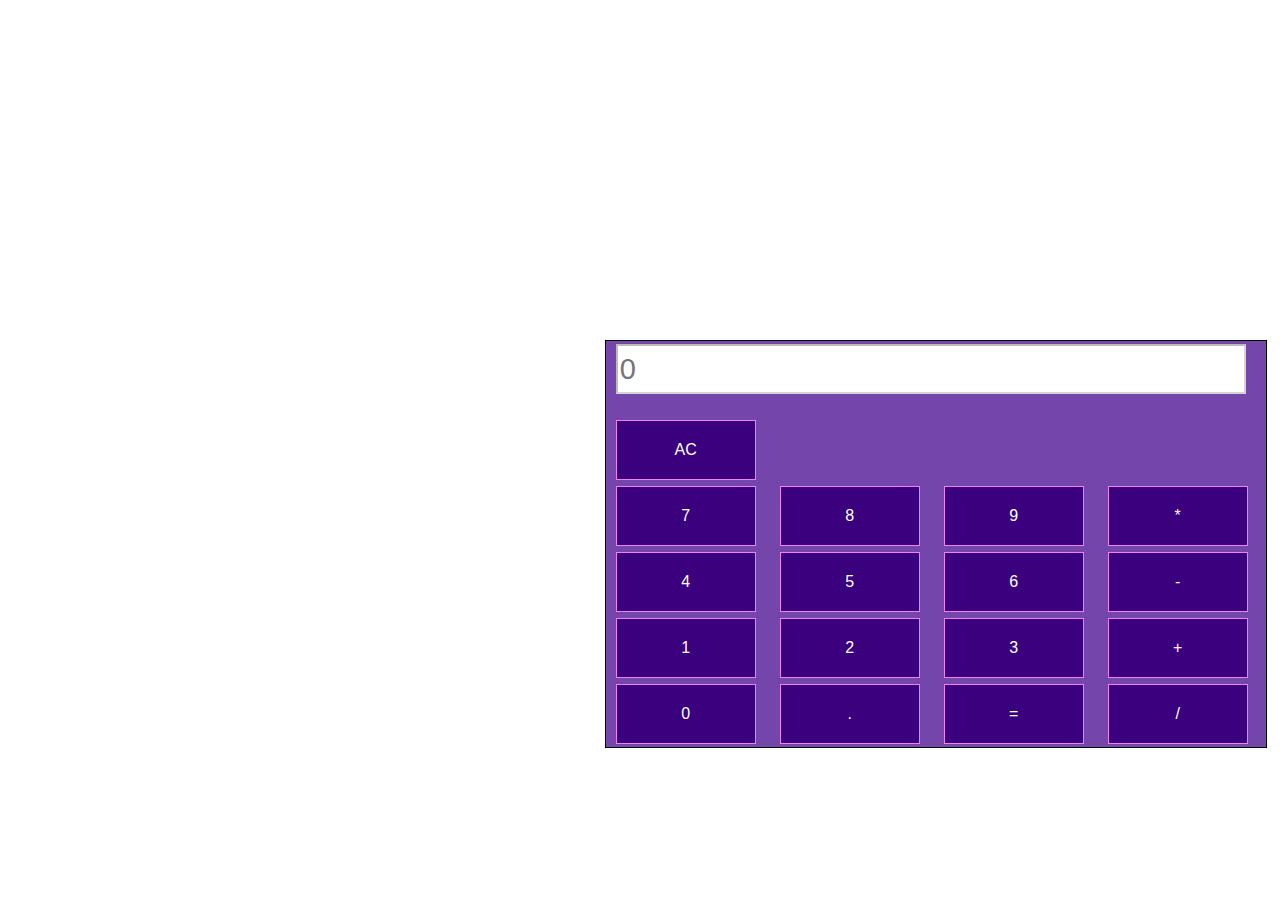
==== calculadora.html @ 4dec1325 "first commit" ====
<html lang="pt-br">
<head>
    <meta charset="UTF-8">
    <meta name="viewport" content="width=device-width, initial-scale=1.0">
    <link rel="stylesheet" href="style.css">
    <title>Document</title>
</head>
<body>
    <div class="calculator">
    
        <div class="display">
            <input id="display" placeholder="0" disabled>
            <h2 id="history"></h2>
        </div>

        
        <div class="row">
            <button class="button purple-text" onclick="limpar()">AC</button>
        </div>

        <div class="row">
            <button class="button" onclick="add_numero(7)">7</button>
            <button class="button" onclick="add_numero(8)">8</button>
            <button class="button" onclick="add_numero(9)">9</button>
            <button class="button gray" onclick="add_operador('*')">*</button>
        </div>

        <div class="row">
            <button class="button" onclick="add_numero(4)">4</button>
            <button class="button" onclick="add_numero(5)">5</button>
            <button class="button" onclick="add_numero(6)">6</button>
            <button class="button gray" onclick="add_operador('-')">-</button>
        </div>

        <div class="row">
            <button class="button" onclick="add_numero(1)">1</button>
            <button class="button" onclick="add_numero(2)">2</button>
            <button class="button" onclick="add_numero(3)">3</button>
            <button class="button gray" onclick="add_operador('+')">+</button>
        </div>

        <div class="row">
            <div></div>
            <button class="button" onclick="add_numero(0)">0</button>
            <button class="button" onclick="add_numero('.')">.</button>
            <button class="button purple" onclick="total()">=</button>
            <button class="button gray" onclick="add_operador('/')">/</button>
        </div>
    

    </div>    
    <script type="text/javascript" src="script.js"></script>
</body>
</html>
---- style.css ----
body{
    margin: 9cm 0 0 16cm;
}
.calculator{
    border: 1px solid rgb(0, 0, 0); 
    background-color:rgb(116, 69, 170);
    width: 660px;
}
#display{
    background-color: white;
    color: black;
    margin: 3px 10px;
    width: 630px;
    height: 50px;
    font-size: 29px;
}
.button{
    width: 140px;
    height: 60px;
    font-size: 16px;
    margin: 3px 10px ;
    background-color: rgb(59, 0, 126);
    color: white;
    border: 1px solid violet;
}
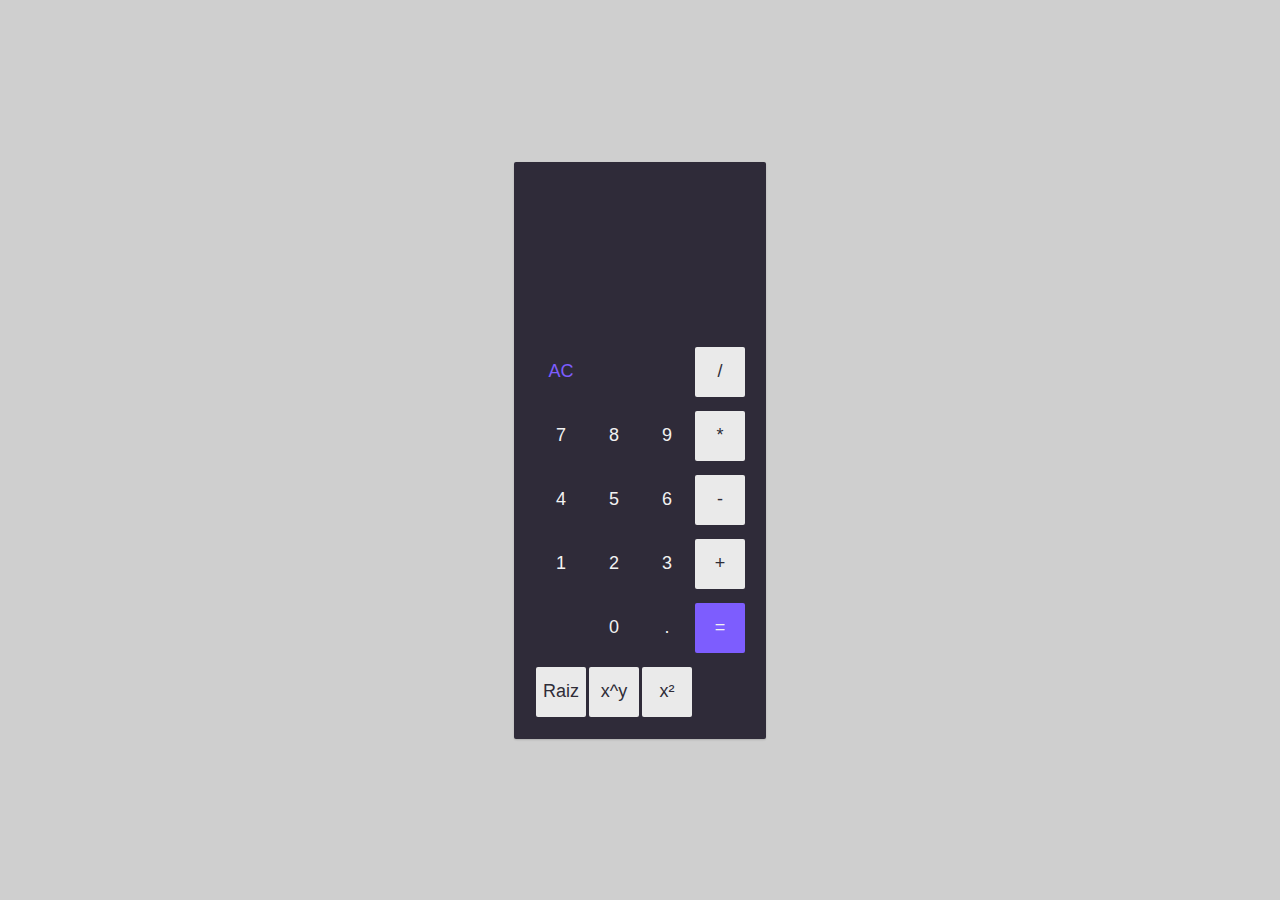
==== commit 8567237c: "continuação" ====
--- a/calculadora.html
+++ b/calculadora.html
@@ -1,54 +1,70 @@
+<!DOCTYPE html>
 <html lang="pt-br">
+
 <head>
-    <meta charset="UTF-8">
-    <meta name="viewport" content="width=device-width, initial-scale=1.0">
+    <meta charset="UTF-8" />
+    <meta name="viewport" content="width=device-width, initial-scale=1.0" />
     <link rel="stylesheet" href="style.css">
-    <title>Document</title>
+
+    <title>Calculadora</title>
 </head>
+
 <body>
+
+    
     <div class="calculator">
-    
+
         <div class="display">
-            <input id="display" placeholder="0" disabled>
-            <h2 id="history"></h2>
-        </div>
-
-        
-        <div class="row">
-            <button class="button purple-text" onclick="limpar()">AC</button>
+            <input type="text" id="conta"></input>
+            <h2 class="resultado"></h2>
         </div>
 
         <div class="row">
-            <button class="button" onclick="add_numero(7)">7</button>
-            <button class="button" onclick="add_numero(8)">8</button>
-            <button class="button" onclick="add_numero(9)">9</button>
-            <button class="button gray" onclick="add_operador('*')">*</button>
+            <button class="button purple-text" id="apagartudo">AC</button>
+            <div></div>
+            <div></div>
+            <button class="button gray" id="dividir">/</button>
         </div>
 
         <div class="row">
-            <button class="button" onclick="add_numero(4)">4</button>
-            <button class="button" onclick="add_numero(5)">5</button>
-            <button class="button" onclick="add_numero(6)">6</button>
-            <button class="button gray" onclick="add_operador('-')">-</button>
+            <button class="button" id="number7">7</button>
+            <button class="button" id="number8">8</button>
+            <button class="button" id="number9">9</button>
+            <button class="button gray" id="multiplicar">*</button>
         </div>
 
         <div class="row">
-            <button class="button" onclick="add_numero(1)">1</button>
-            <button class="button" onclick="add_numero(2)">2</button>
-            <button class="button" onclick="add_numero(3)">3</button>
-            <button class="button gray" onclick="add_operador('+')">+</button>
+            <button class="button" id="number4">4</button>
+            <button class="button" id="number5">5</button>
+            <button class="button" id="number6">6</button>
+            <button class="button gray" id="subtrair">-</button>
+        </div>
+
+        <div class="row">
+            <button class="button" id="number1">1</button>
+            <button class="button" id="number2">2</button>
+            <button class="button" id="number3">3</button>
+            <button class="button gray" id="Adicao">+</button>
         </div>
 
         <div class="row">
             <div></div>
-            <button class="button" onclick="add_numero(0)">0</button>
-            <button class="button" onclick="add_numero('.')">.</button>
-            <button class="button purple" onclick="total()">=</button>
-            <button class="button gray" onclick="add_operador('/')">/</button>
+            <button class="button" id="number7">0</button>
+            <button class="button" id="ponto">.</button>
+            <button class="button purple" id="igual">=</button>
         </div>
-    
+        
+        <div class="row">
+            <button class="button gray" id="Raiz">Raiz</button>
+            <button class="button gray" id="elevadoy">x^y</button>
+            <button class="button gray" id="elevado2">x²</button>
+        </div>
+    </div>
 
-    </div>    
+  
     <script type="text/javascript" src="script.js"></script>
+
+
 </body>
+
 </html>--- a/style.css
+++ b/style.css
@@ -1,25 +1,124 @@
-body{
-    margin: 9cm 0 0 16cm;
-}
-.calculator{
-    border: 1px solid rgb(0, 0, 0); 
-    background-color:rgb(116, 69, 170);
-    width: 660px;
-}
-#display{
-    background-color: white;
-    color: black;
-    margin: 3px 10px;
-    width: 630px;
+* {
+    box-sizing: border-box;
+    margin: 0;
+    outline: 0;
+    padding: 0;
+  }
+  
+  body {
+    background: url(/img/background.png) #cfcfcf;
+    color: #111111;
+    font-size: 16px;
+  
+    /* FLEX */
+    align-items: center;
+    display: flex;
+    justify-content: center;
+  }
+  
+  body,
+  input,
+  textarea,
+  button {
+    font-family: "Roboto", sans-serif;
+  }
+  
+  html,
+  body {
+    height: 100%;
+  }
+  
+  /* CALCULATOR CONTAINER */
+  .calculator {
+    animation: sideIn 480ms cubic-bezier(0.42, 0, 0.21, 1);
+    background-color: #2f2b39;
+    border-radius: 2px;
+    box-shadow: 0 1px 2px rgba(0, 0, 0, 0.15);
+    padding: 10px 20px;
+    width: 252px;
+  }
+  
+  /* DISPLAY */
+  .display {
+    margin: 50px 0 60px;
+    text-align: right;
+  }
+  
+  .display input {
+    background: transparent;
+    border: none;
+    color: #f2f2f2;
+    font-size: 40px;
+    font-weight: 400;
+    text-align: right;
+    width: 100%;
+  }
+  
+  .display h2 {
+    color: #6d53d6;
+    font-size: 15px;
+    font-weight: 500;
+    height: 18px;
+  }
+  
+  /* ROW GRID */
+  .row {
+    display: grid;
+    grid-template-columns: repeat(4, 25%);
+    margin-bottom: 10px;
+  }
+  
+  /* BUTTON */
+  .button {
+    background-color: transparent;
+    border: none;
+    border-radius: 2px;
+    color: #f2f2f2;
+    cursor: pointer;
+    font-size: 18px;
+    font-weight: 500;
     height: 50px;
-    font-size: 29px;
-}
-.button{
-    width: 140px;
-    height: 60px;
-    font-size: 16px;
-    margin: 3px 10px ;
-    background-color: rgb(59, 0, 126);
-    color: white;
-    border: 1px solid violet;
-}+    margin: 2px;
+    transition: all 0.15s ease-in-out;
+    width: 50px;
+  }
+  
+  .button:hover {
+    transform: scale(1.04);
+  }
+  .button:active {
+    transform: scale(0.97);
+  }
+  
+  /* COLORS */
+  .gray {
+    background-color: #eaeaea;
+    color: #2f2d38;
+  }
+  
+  .purple {
+    background-color: #7d5dfe;
+    color: #f2f2f2;
+  }
+  
+  .purple-text {
+    color: #7d5dfe;
+  }
+  
+  /* ANIMATION */
+  @keyframes sideIn {
+    from {
+      transform: translateY(-150px);
+      opacity: 0;
+    }
+  
+    50% {
+      transform: translateY(-75px);
+    }
+  
+    to {
+      transform: translateY(0);
+      opacity: 1;
+    }
+  }
+  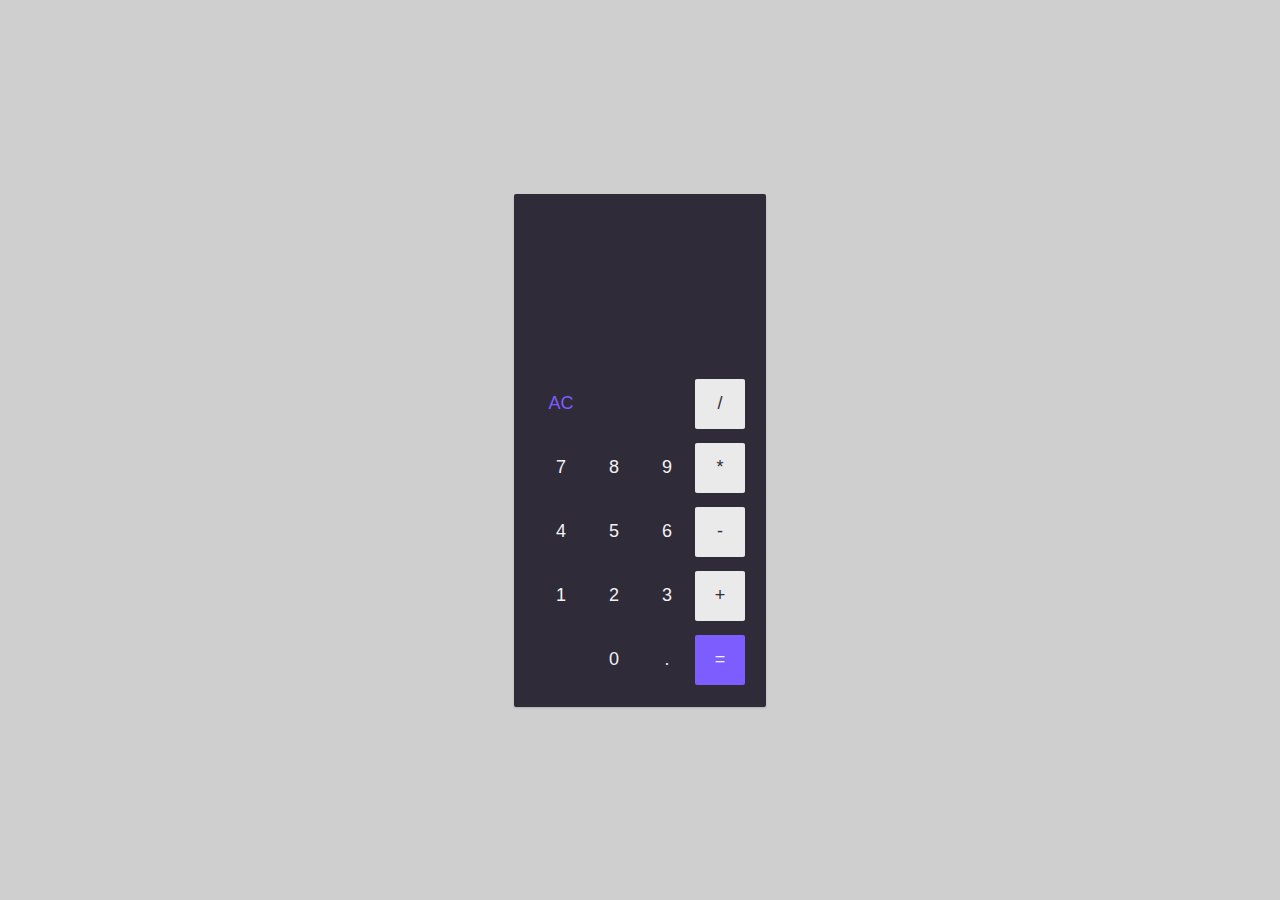
==== commit 71361864: "continuação" ====
--- a/calculadora.html
+++ b/calculadora.html
@@ -49,15 +49,9 @@
 
         <div class="row">
             <div></div>
-            <button class="button" id="number7">0</button>
+            <button class="button" id="number0">0</button>
             <button class="button" id="ponto">.</button>
             <button class="button purple" id="igual">=</button>
-        </div>
-        
-        <div class="row">
-            <button class="button gray" id="Raiz">Raiz</button>
-            <button class="button gray" id="elevadoy">x^y</button>
-            <button class="button gray" id="elevado2">x²</button>
         </div>
     </div>
 
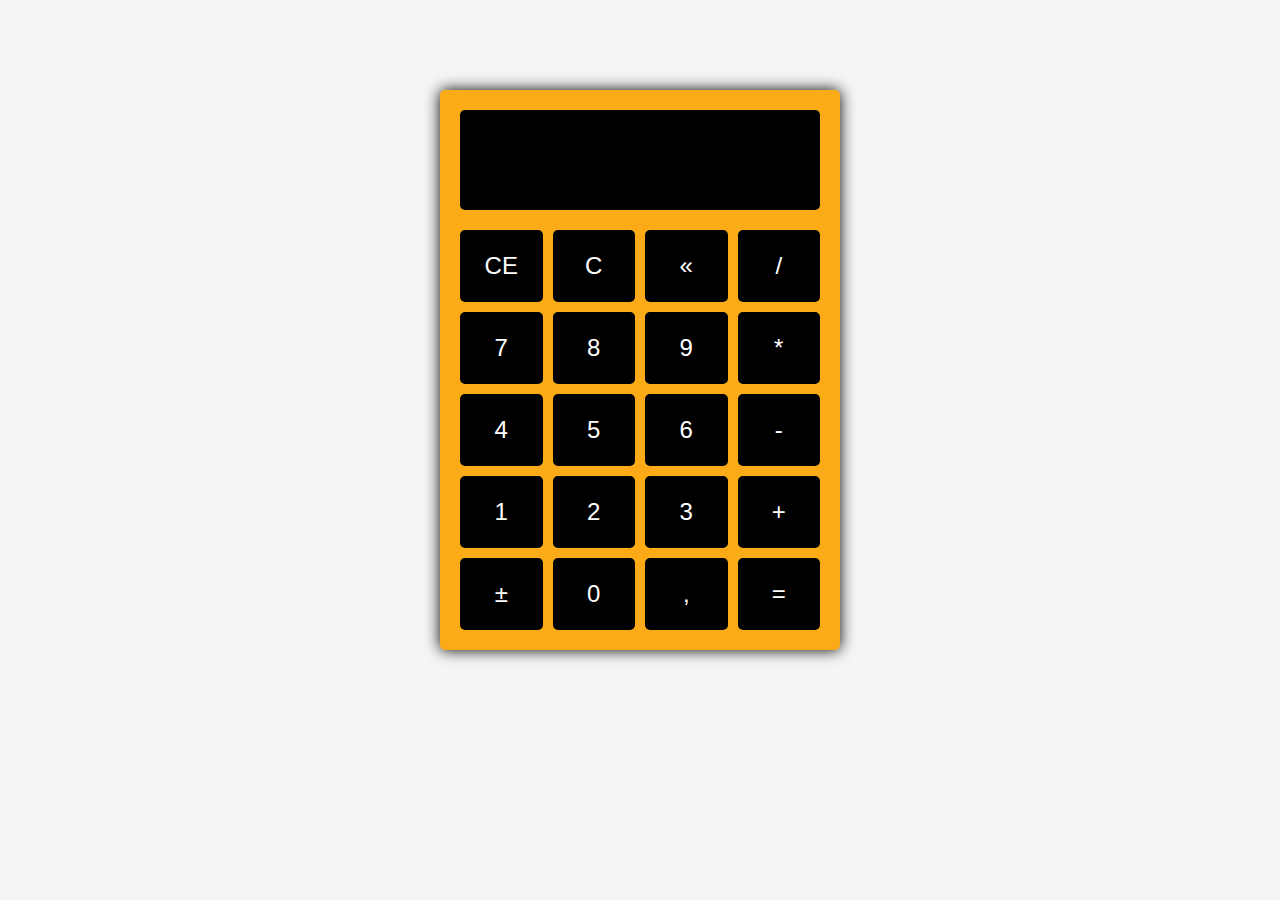
==== commit da86b806: "comit" ====
--- a/calculadora.html
+++ b/calculadora.html
@@ -1,64 +1,37 @@
 <!DOCTYPE html>
-<html lang="pt-br">
-
+<html lang="en">
 <head>
-    <meta charset="UTF-8" />
-    <meta name="viewport" content="width=device-width, initial-scale=1.0" />
+    <meta charset="UTF-8">
+    <meta name="viewport" content="width=device-width, initial-scale=1.0">
     <link rel="stylesheet" href="style.css">
-
-    <title>Calculadora</title>
+    <title>calculadora</title>
 </head>
-
 <body>
-
-    
     <div class="calculator">
-
-        <div class="display">
-            <input type="text" id="conta"></input>
-            <h2 class="resultado"></h2>
-        </div>
-
-        <div class="row">
-            <button class="button purple-text" id="apagartudo">AC</button>
-            <div></div>
-            <div></div>
-            <button class="button gray" id="dividir">/</button>
-        </div>
-
-        <div class="row">
-            <button class="button" id="number7">7</button>
-            <button class="button" id="number8">8</button>
-            <button class="button" id="number9">9</button>
-            <button class="button gray" id="multiplicar">*</button>
-        </div>
-
-        <div class="row">
-            <button class="button" id="number4">4</button>
-            <button class="button" id="number5">5</button>
-            <button class="button" id="number6">6</button>
-            <button class="button gray" id="subtrair">-</button>
-        </div>
-
-        <div class="row">
-            <button class="button" id="number1">1</button>
-            <button class="button" id="number2">2</button>
-            <button class="button" id="number3">3</button>
-            <button class="button gray" id="Adicao">+</button>
-        </div>
-
-        <div class="row">
-            <div></div>
-            <button class="button" id="number0">0</button>
-            <button class="button" id="ponto">.</button>
-            <button class="button purple" id="igual">=</button>
+        <div class="display" id="display"></div>
+        <div class="calculator-buttons">
+            <button id="limparDisplay">CE</button>
+            <button id="limparCalculo">C</button>
+            <button id="backspace">«</button>
+            <button id="operadorDividir">/</button>
+            <button id="tecla7">7</button>
+            <button id="tecla8">8</button>
+            <button id="tecla9">9</button>
+            <button id="operadorMultiplicar">*</button>
+            <button id="tecla4">4</button>
+            <button id="tecla5">5</button>
+            <button id="tecla6">6</button>
+            <button id="operadorSubtrair">-</button>
+            <button id="tecla1">1</button>
+            <button id="tecla2">2</button>
+            <button id="tecla3">3</button>
+            <button id="operadorAdicionar">+</button>
+            <button id="inverter">±</button>
+            <button id="tecla0">0</button>
+            <button id="decimal">,</button>
+            <button id="igual">=</button>
         </div>
     </div>
-
-  
-    <script type="text/javascript" src="script.js"></script>
-
-
+    <script src="script.js"></script>
 </body>
-
 </html>--- a/style.css
+++ b/style.css
@@ -1,124 +1,55 @@
 * {
-    box-sizing: border-box;
-    margin: 0;
-    outline: 0;
-    padding: 0;
-  }
-  
-  body {
-    background: url(/img/background.png) #cfcfcf;
-    color: #111111;
-    font-size: 16px;
-  
-    /* FLEX */
-    align-items: center;
-    display: flex;
-    justify-content: center;
-  }
-  
-  body,
-  input,
-  textarea,
-  button {
-    font-family: "Roboto", sans-serif;
-  }
-  
-  html,
-  body {
-    height: 100%;
-  }
-  
-  /* CALCULATOR CONTAINER */
-  .calculator {
-    animation: sideIn 480ms cubic-bezier(0.42, 0, 0.21, 1);
-    background-color: #2f2b39;
-    border-radius: 2px;
-    box-shadow: 0 1px 2px rgba(0, 0, 0, 0.15);
-    padding: 10px 20px;
-    width: 252px;
-  }
-  
-  /* DISPLAY */
-  .display {
-    margin: 50px 0 60px;
-    text-align: right;
-  }
-  
-  .display input {
-    background: transparent;
-    border: none;
-    color: #f2f2f2;
-    font-size: 40px;
-    font-weight: 400;
-    text-align: right;
-    width: 100%;
-  }
-  
-  .display h2 {
-    color: #6d53d6;
-    font-size: 15px;
-    font-weight: 500;
-    height: 18px;
-  }
-  
-  /* ROW GRID */
-  .row {
-    display: grid;
-    grid-template-columns: repeat(4, 25%);
-    margin-bottom: 10px;
-  }
-  
-  /* BUTTON */
-  .button {
-    background-color: transparent;
-    border: none;
-    border-radius: 2px;
-    color: #f2f2f2;
-    cursor: pointer;
-    font-size: 18px;
-    font-weight: 500;
-    height: 50px;
-    margin: 2px;
-    transition: all 0.15s ease-in-out;
-    width: 50px;
-  }
-  
-  .button:hover {
-    transform: scale(1.04);
-  }
-  .button:active {
-    transform: scale(0.97);
-  }
-  
-  /* COLORS */
-  .gray {
-    background-color: #eaeaea;
-    color: #2f2d38;
-  }
-  
-  .purple {
-    background-color: #7d5dfe;
-    color: #f2f2f2;
-  }
-  
-  .purple-text {
-    color: #7d5dfe;
-  }
-  
-  /* ANIMATION */
-  @keyframes sideIn {
-    from {
-      transform: translateY(-150px);
-      opacity: 0;
-    }
-  
-    50% {
-      transform: translateY(-75px);
-    }
-  
-    to {
-      transform: translateY(0);
-      opacity: 1;
-    }
-  }
-  +  margin: 0;
+  padding: 0;
+  box-sizing: border-box;
+}
+
+body{
+  background-color: whitesmoke;
+  padding: 90px 0;
+}
+
+.calculator {
+  width: 400px;
+  margin: 0 auto;
+  background-color: #FBAB18;
+  padding: 20px;
+  border-radius: 5px;
+  box-shadow: 0 0 15px black;
+}
+
+.display{
+  display: flex;
+  justify-content: flex-end;
+  width: 100%;
+  height: 100px;
+  margin-bottom: 20px;
+  padding: 15px;
+  background-color: black;
+  color: white;
+  font: normal 4rem serif;
+  overflow: hidden;
+  border-radius: 5px;
+}
+
+.calculator-buttons{
+  display: grid;
+  grid-template-columns: 1fr 1fr 1fr 1fr;
+  grid-gap: 10px;
+}
+
+.calculator button{
+  background-color: black;
+  color: white;
+  padding: 20px;
+  border-radius: 5px;
+  font-size: 1.5rem;
+  outline: none;
+  cursor: pointer;
+  border: 2px solid black;
+}
+
+button:hover{
+  background-color: #FBAB18;
+  color: black;
+}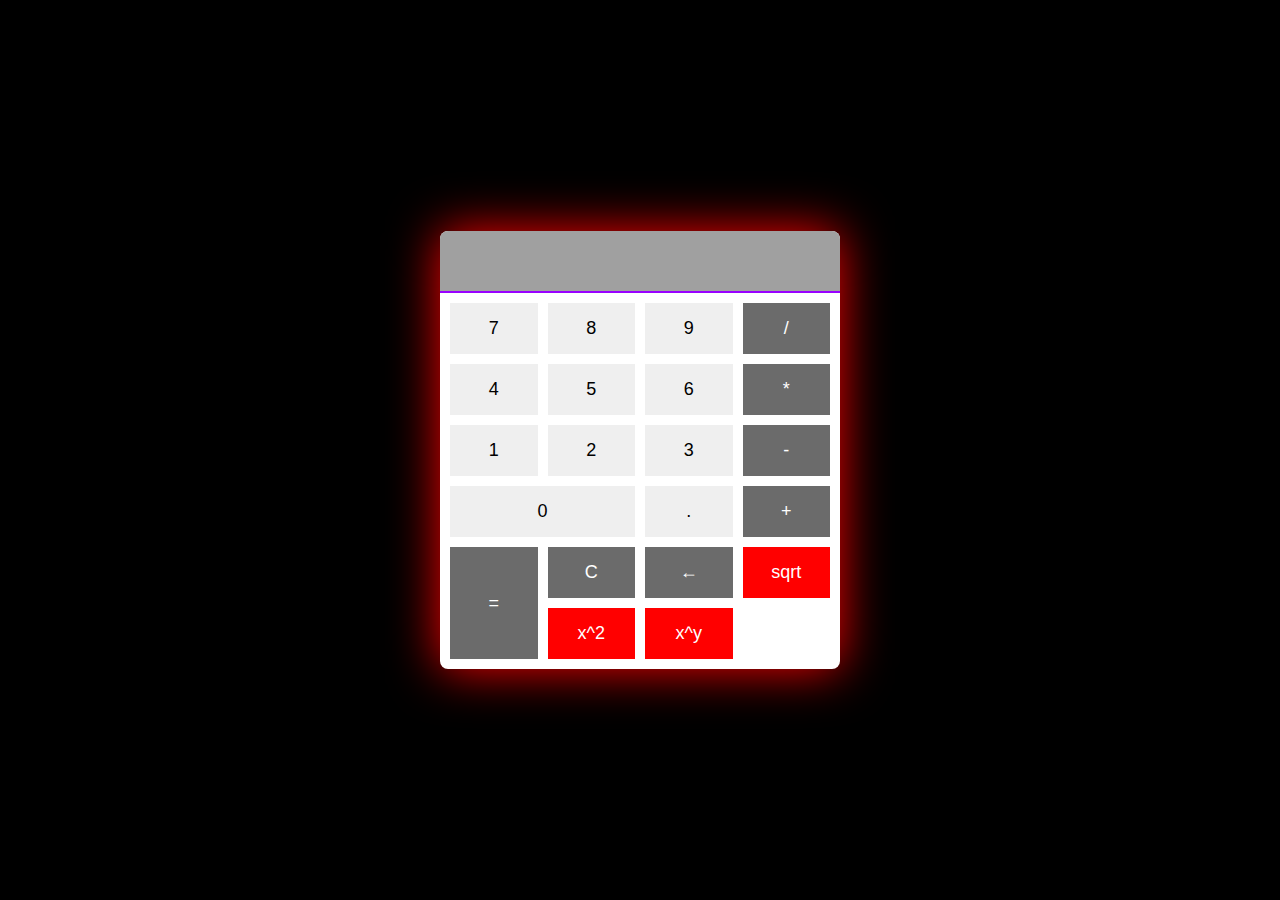
==== commit d3eab38d: "finalizado" ====
--- a/calculadora.html
+++ b/calculadora.html
@@ -1,37 +1,48 @@
 <!DOCTYPE html>
-<html lang="en">
+<html lang="pt-br">
 <head>
     <meta charset="UTF-8">
     <meta name="viewport" content="width=device-width, initial-scale=1.0">
     <link rel="stylesheet" href="style.css">
-    <title>calculadora</title>
+    <title>Calculadora</title>
+    
 </head>
 <body>
-    <div class="calculator">
-        <div class="display" id="display"></div>
-        <div class="calculator-buttons">
-            <button id="limparDisplay">CE</button>
-            <button id="limparCalculo">C</button>
-            <button id="backspace">«</button>
-            <button id="operadorDividir">/</button>
-            <button id="tecla7">7</button>
-            <button id="tecla8">8</button>
-            <button id="tecla9">9</button>
-            <button id="operadorMultiplicar">*</button>
-            <button id="tecla4">4</button>
-            <button id="tecla5">5</button>
-            <button id="tecla6">6</button>
-            <button id="operadorSubtrair">-</button>
-            <button id="tecla1">1</button>
-            <button id="tecla2">2</button>
-            <button id="tecla3">3</button>
-            <button id="operadorAdicionar">+</button>
-            <button id="inverter">±</button>
-            <button id="tecla0">0</button>
-            <button id="decimal">,</button>
-            <button id="igual">=</button>
-        </div>
+
+<div id="calculadora">
+    <div id="resultado"></div>
+    <div id="botoes">
+        <button>7</button>
+        <button>8</button>
+        <button>9</button>
+        <button class="operador">/</button>
+
+        <button>4</button>
+        <button>5</button>
+        <button>6</button>
+        <button class="operador">*</button>
+
+        <button>1</button>
+        <button>2</button>
+        <button>3</button>
+        <button class="operador">-</button>
+
+        <button class="duplo">0</button>
+        <button>.</button>
+        <button class="operador">+</button>
+        <button class="operador alto">=</button>
+
+        <button class="operador">C</button>
+        <button class="operador">←</button>
+
+        <button class="funcao" onclick="Clique('sqrt')">sqrt</button>
+        <button class="funcao" onclick="Clique('x^2')">x^2</button>
+        <button class="funcao" onclick="Clique('x^y')">x^y</button>
+
     </div>
+
     <script src="script.js"></script>
+</div>
+
 </body>
 </html>--- a/style.css
+++ b/style.css
@@ -1,55 +1,82 @@
-* {
+body {
+  font-family: Arial, sans-serif;
+  background-color: #000000;
+  display: flex;
+  align-items: center;
+  justify-content: center;
+  height: 100vh;
   margin: 0;
-  padding: 0;
-  box-sizing: border-box;
 }
 
-body{
-  background-color: whitesmoke;
-  padding: 90px 0;
+#calculadora {
+  background-color: #fff;
+  border-radius: 8px;
+  box-shadow: 0 0 50px rgb(255, 0, 0);
+  overflow: hidden;
+  max-width: 400px;
+  width: 100%;
 }
 
-.calculator {
-  width: 400px;
-  margin: 0 auto;
-  background-color: #FBAB18;
-  padding: 20px;
-  border-radius: 5px;
-  box-shadow: 0 0 15px black;
+#resultado {
+  height: 60px;
+  text-align: right;
+  padding: 0 10px;
+  font-size: 24px;
+  border-bottom: 2px solid rgb(153, 0, 255);
+  display: flex;
+  align-items: center;
+  justify-content: flex-end;
+  background-color: #a0a0a0;
+  color: #000000;
 }
 
-.display{
-  display: flex;
-  justify-content: flex-end;
-  width: 100%;
-  height: 100px;
-  margin-bottom: 20px;
-  padding: 15px;
-  background-color: black;
-  color: white;
-  font: normal 4rem serif;
-  overflow: hidden;
-  border-radius: 5px;
+#botoes {
+  display: grid;
+  grid-template-columns: repeat(4, 1fr);
+  grid-gap: 10px;
+  padding: 10px;
 }
 
-.calculator-buttons{
-  display: grid;
-  grid-template-columns: 1fr 1fr 1fr 1fr;
-  grid-gap: 10px;
+button {
+  font-size: 18px;
+  padding: 15px;
+  border: none;
+  cursor: pointer;
+  transition: background-color 0.3s;
+  width: 100%;
 }
 
-.calculator button{
-  background-color: black;
-  color: white;
-  padding: 20px;
-  border-radius: 5px;
-  font-size: 1.5rem;
-  outline: none;
-  cursor: pointer;
-  border: 2px solid black;
+button.operador {
+  background-color: #6b6b6b;
+  color: #ffffff;
 }
 
-button:hover{
-  background-color: #FBAB18;
-  color: black;
-}+button.duplo {
+  grid-column: span 2;
+}
+
+button.alto {
+  grid-row: span 2;
+}
+
+button:hover {
+  background-color: #444e5f;
+}
+
+button.funcao {
+  background-color: #ff0000;
+  color: #ffffff;
+}
+
+button.funcao:hover {
+  background-color: #720000;
+}
+
+button.numero {
+  background-color: #113859;
+  color: #fff;
+}
+
+button.numero:hover {
+  background-color: #0A2C3E;
+}
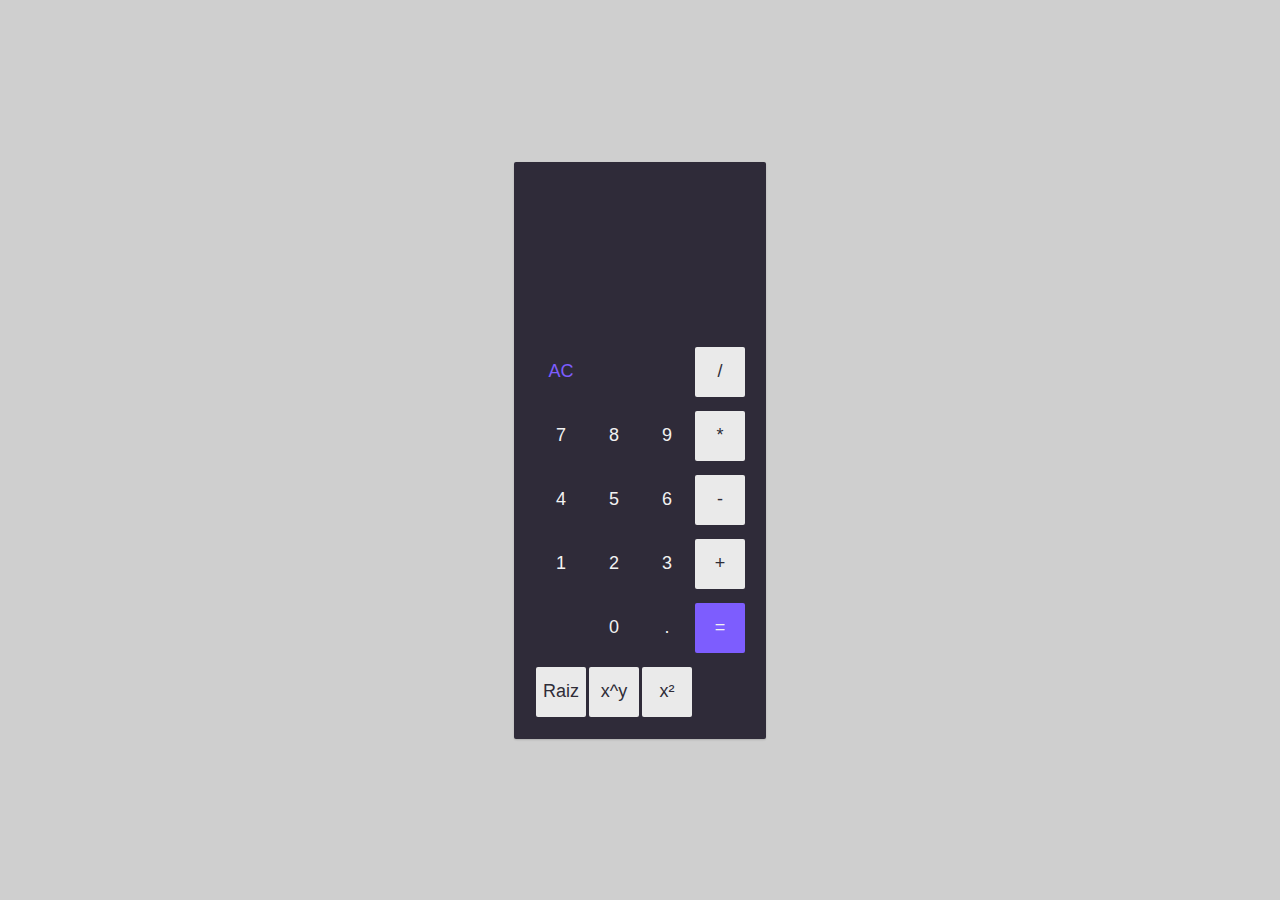
==== commit 4653ab70: "continuar" ====
--- a/calculadora.html
+++ b/calculadora.html
@@ -1,48 +1,70 @@
 <!DOCTYPE html>
 <html lang="pt-br">
+
 <head>
-    <meta charset="UTF-8">
-    <meta name="viewport" content="width=device-width, initial-scale=1.0">
+    <meta charset="UTF-8" />
+    <meta name="viewport" content="width=device-width, initial-scale=1.0" />
     <link rel="stylesheet" href="style.css">
+
     <title>Calculadora</title>
-    
 </head>
+
 <body>
 
-<div id="calculadora">
-    <div id="resultado"></div>
-    <div id="botoes">
-        <button>7</button>
-        <button>8</button>
-        <button>9</button>
-        <button class="operador">/</button>
 
-        <button>4</button>
-        <button>5</button>
-        <button>6</button>
-        <button class="operador">*</button>
+    <div class="calculator">
 
-        <button>1</button>
-        <button>2</button>
-        <button>3</button>
-        <button class="operador">-</button>
+        <div class="display">
+            <input type="text" id="conta"></input>
+            <h2 class="resultado"></h2>
+        </div>
 
-        <button class="duplo">0</button>
-        <button>.</button>
-        <button class="operador">+</button>
-        <button class="operador alto">=</button>
+        <div class="row">
+            <button class="button purple-text" id="apagartudo">AC</button>
+            <div></div>
+            <div></div>
+            <button class="button gray" id="dividir">/</button>
+        </div>
 
-        <button class="operador">C</button>
-        <button class="operador">←</button>
+        <div class="row">
+            <button class="button" id="number7">7</button>
+            <button class="button" id="number8">8</button>
+            <button class="button" id="number9">9</button>
+            <button class="button gray" id="multiplicar">*</button>
+        </div>
 
-        <button class="funcao" onclick="Clique('sqrt')">sqrt</button>
-        <button class="funcao" onclick="Clique('x^2')">x^2</button>
-        <button class="funcao" onclick="Clique('x^y')">x^y</button>
+        <div class="row">
+            <button class="button" id="number4">4</button>
+            <button class="button" id="number5">5</button>
+            <button class="button" id="number6">6</button>
+            <button class="button gray" id="subtrair">-</button>
+        </div>
 
+        <div class="row">
+            <button class="button" id="number1">1</button>
+            <button class="button" id="number2">2</button>
+            <button class="button" id="number3">3</button>
+            <button class="button gray" id="Adicao">+</button>
+        </div>
+
+        <div class="row">
+            <div></div>
+            <button class="button" id="number7">0</button>
+            <button class="button" id="ponto">.</button>
+            <button class="button purple" id="igual">=</button>
+        </div>
+
+        <div class="row">
+            <button class="button gray" id="Raiz">Raiz</button>
+            <button class="button gray" id="elevadoy">x^y</button>
+            <button class="button gray" id="elevado2">x²</button>
+        </div>
     </div>
 
-    <script src="script.js"></script>
-</div>
+
+    <script type="text/javascript" src="script.js"></script>
+
 
 </body>
+
 </html>--- a/style.css
+++ b/style.css
@@ -1,82 +1,123 @@
-body {
-  font-family: Arial, sans-serif;
-  background-color: #000000;
-  display: flex;
-  align-items: center;
-  justify-content: center;
-  height: 100vh;
+* {
+  box-sizing: border-box;
   margin: 0;
+  outline: 0;
+  padding: 0;
 }
 
-#calculadora {
-  background-color: #fff;
-  border-radius: 8px;
-  box-shadow: 0 0 50px rgb(255, 0, 0);
-  overflow: hidden;
-  max-width: 400px;
+body {
+  background: url(/img/background.png) #cfcfcf;
+  color: #111111;
+  font-size: 16px;
+
+  /* FLEX */
+  align-items: center;
+  display: flex;
+  justify-content: center;
+}
+
+body,
+input,
+textarea,
+button {
+  font-family: "Roboto", sans-serif;
+}
+
+html,
+body {
+  height: 100%;
+}
+
+/* CALCULATOR CONTAINER */
+.calculator {
+  animation: sideIn 480ms cubic-bezier(0.42, 0, 0.21, 1);
+  background-color: #2f2b39;
+  border-radius: 2px;
+  box-shadow: 0 1px 2px rgba(0, 0, 0, 0.15);
+  padding: 10px 20px;
+  width: 252px;
+}
+
+/* DISPLAY */
+.display {
+  margin: 50px 0 60px;
+  text-align: right;
+}
+
+.display input {
+  background: transparent;
+  border: none;
+  color: #f2f2f2;
+  font-size: 40px;
+  font-weight: 400;
+  text-align: right;
   width: 100%;
 }
 
-#resultado {
-  height: 60px;
-  text-align: right;
-  padding: 0 10px;
-  font-size: 24px;
-  border-bottom: 2px solid rgb(153, 0, 255);
-  display: flex;
-  align-items: center;
-  justify-content: flex-end;
-  background-color: #a0a0a0;
-  color: #000000;
+.display h2 {
+  color: #6d53d6;
+  font-size: 15px;
+  font-weight: 500;
+  height: 18px;
 }
 
-#botoes {
+/* ROW GRID */
+.row {
   display: grid;
-  grid-template-columns: repeat(4, 1fr);
-  grid-gap: 10px;
-  padding: 10px;
+  grid-template-columns: repeat(4, 25%);
+  margin-bottom: 10px;
 }
 
-button {
+/* BUTTON */
+.button {
+  background-color: transparent;
+  border: none;
+  border-radius: 2px;
+  color: #f2f2f2;
+  cursor: pointer;
   font-size: 18px;
-  padding: 15px;
-  border: none;
-  cursor: pointer;
-  transition: background-color 0.3s;
-  width: 100%;
+  font-weight: 500;
+  height: 50px;
+  margin: 2px;
+  transition: all 0.15s ease-in-out;
+  width: 50px;
 }
 
-button.operador {
-  background-color: #6b6b6b;
-  color: #ffffff;
+.button:hover {
+  transform: scale(1.04);
+}
+.button:active {
+  transform: scale(0.97);
 }
 
-button.duplo {
-  grid-column: span 2;
+/* COLORS */
+.gray {
+  background-color: #eaeaea;
+  color: #2f2d38;
 }
 
-button.alto {
-  grid-row: span 2;
+.purple {
+  background-color: #7d5dfe;
+  color: #f2f2f2;
 }
 
-button:hover {
-  background-color: #444e5f;
+.purple-text {
+  color: #7d5dfe;
 }
 
-button.funcao {
-  background-color: #ff0000;
-  color: #ffffff;
-}
+/* ANIMATION */
+@keyframes sideIn {
+  from {
+    transform: translateY(-150px);
+    opacity: 0;
+  }
 
-button.funcao:hover {
-  background-color: #720000;
-}
+  50% {
+    transform: translateY(-75px);
+  }
 
-button.numero {
-  background-color: #113859;
-  color: #fff;
-}
-
-button.numero:hover {
-  background-color: #0A2C3E;
-}
+  to {
+    transform: translateY(0);
+    opacity: 1;
+  }
+}